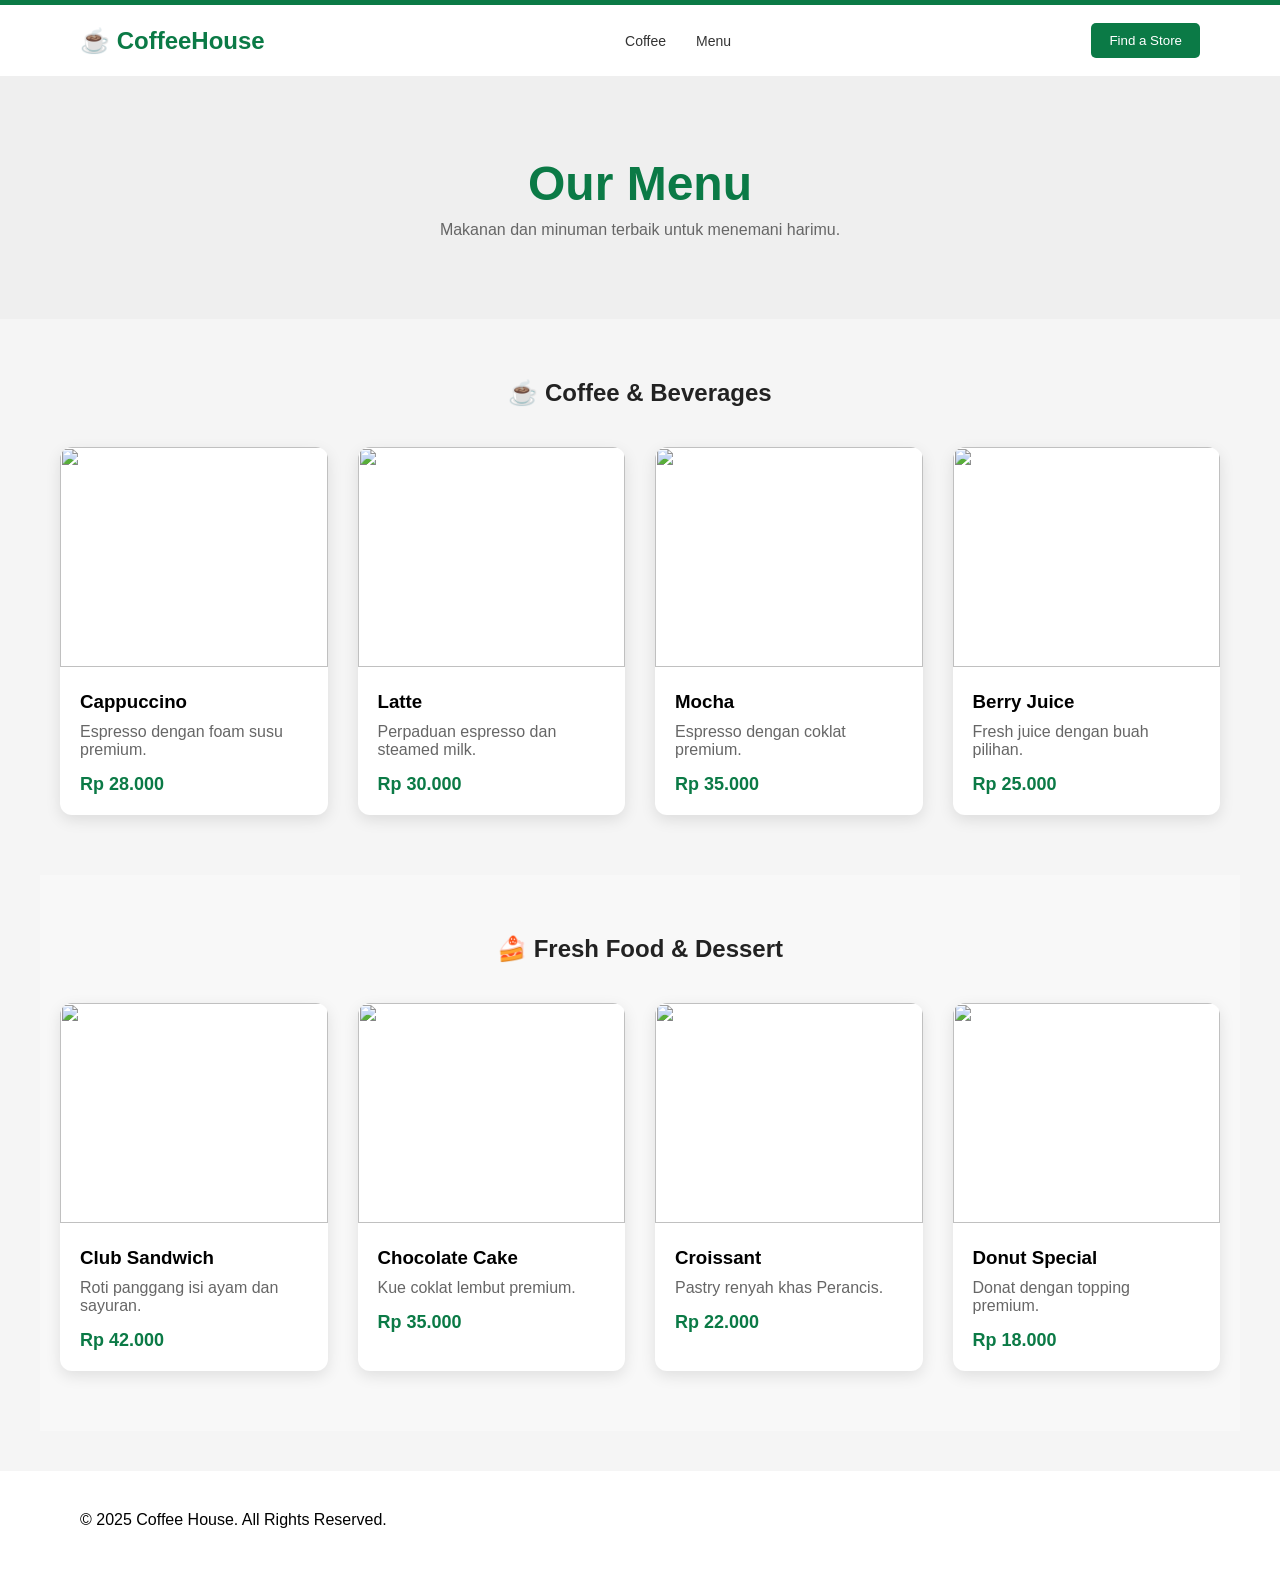
==== menu.html @ 1d5bfcc7 "Add files via upload" ====
<!DOCTYPE html>
<html lang="id">
<head>
<meta charset="UTF-8">
<meta name="viewport" content="width=device-width, initial-scale=1.0">
<title>Menu Coffee House</title>
<link rel="stylesheet" href="style.css">
<link rel="stylesheet" href="menu.css">
</head>
<body>

<header>
    <nav class="navbar">
        <div class="logo">☕ CoffeeHouse</div>

        <ul class="menu">
            <li><a href="index.html">Coffee</a></li>
            <li><a href="menu.html" class="active">Menu</a></li>
        </ul>

        <button class="store-btn">Find a Store</button>
    </nav>
</header>

<section class="menu-banner">
    <h1>Our Menu</h1>
    <p>Makanan dan minuman terbaik untuk menemani harimu.</p>
</section>

<!-- MINUMAN -->
<section class="menu-section">
    <h2>☕ Coffee & Beverages</h2>

    <div class="menu-grid">

        <div class="card">
            <img src="https://images.unsplash.com/photo-1495474472287-4d71bcdd2085?w=500">
            <div class="card-body">
                <h3>Cappuccino</h3>
                <p>Espresso dengan foam susu premium.</p>
                <span>Rp 28.000</span>
            </div>
        </div>

        <div class="card">
            <img src="https://images.unsplash.com/photo-1517701604599-bb29b565090c?w=500">
            <div class="card-body">
                <h3>Latte</h3>
                <p>Perpaduan espresso dan steamed milk.</p>
                <span>Rp 30.000</span>
            </div>
        </div>

        <div class="card">
            <img src="https://images.unsplash.com/photo-1461023058943-07fcbe16d735?w=500">
            <div class="card-body">
                <h3>Mocha</h3>
                <p>Espresso dengan coklat premium.</p>
                <span>Rp 35.000</span>
            </div>
        </div>

        <div class="card">
            <img src="https://images.unsplash.com/photo-1551024709-8f23befc6cf7?w=500">
            <div class="card-body">
                <h3>Berry Juice</h3>
                <p>Fresh juice dengan buah pilihan.</p>
                <span>Rp 25.000</span>
            </div>
        </div>

    </div>
</section>

<!-- MAKANAN -->
<section class="menu-section food-section">

    <h2>🍰 Fresh Food & Dessert</h2>

    <div class="menu-grid">

        <div class="card">
            <img src="https://images.unsplash.com/photo-1551782450-a2132b4ba21d?w=500">
            <div class="card-body">
                <h3>Club Sandwich</h3>
                <p>Roti panggang isi ayam dan sayuran.</p>
                <span>Rp 42.000</span>
            </div>
        </div>

        <div class="card">
            <img src="https://images.unsplash.com/photo-1578985545062-69928b1d9587?w=500">
            <div class="card-body">
                <h3>Chocolate Cake</h3>
                <p>Kue coklat lembut premium.</p>
                <span>Rp 35.000</span>
            </div>
        </div>

        <div class="card">
            <img src="https://images.unsplash.com/photo-1484723091739-30a097e8f929?w=500">
            <div class="card-body">
                <h3>Croissant</h3>
                <p>Pastry renyah khas Perancis.</p>
                <span>Rp 22.000</span>
            </div>
        </div>

        <div class="card">
            <img src="https://images.unsplash.com/photo-1509440159596-0249088772ff?w=500">
            <div class="card-body">
                <h3>Donut Special</h3>
                <p>Donat dengan topping premium.</p>
                <span>Rp 18.000</span>
            </div>
        </div>

    </div>
</section>

<footer>
    <p>© 2025 Coffee House. All Rights Reserved.</p>
</footer>

</body>
</html>
---- style.css ----
*{
    margin:0;
    padding:0;
    box-sizing:border-box;
    font-family:Arial, Helvetica, sans-serif;
}

body{
    background:#f5f5f5;
}

.navbar{
    background:white;
    display:flex;
    justify-content:space-between;
    align-items:center;
    padding:18px 80px;
    border-top:5px solid #0b7a46;
}

.logo{
    font-size:24px;
    font-weight:bold;
    color:#0b7a46;
}

.menu{
    display:flex;
    gap:30px;
    list-style:none;
}

.menu a{
    text-decoration:none;
    color:#333;
    font-size:14px;
}

.store-btn{
    background:#0b7a46;
    color:white;
    border:none;
    padding:10px 18px;
    border-radius:5px;
    cursor:pointer;
}

.hero,
.feature{
    max-width:1100px;
    margin:auto;
    display:grid;
    grid-template-columns:1fr 1fr;
    align-items:center;
    gap:50px;
    padding:60px;
}

.hero{
    background:#efefef;
}

.dark{
    background:#3b3b3b;
    color:white;
}

.content h2,
.content h3{
    margin-bottom:15px;
}

.content p{
    line-height:1.7;
    margin-bottom:20px;
}

.image img{
    width:100%;
    border-radius:8px;
}

.content button{
    padding:10px 20px;
    border:none;
    background:#0b7a46;
    color:white;
    border-radius:5px;
    cursor:pointer;
}

footer{
    background:white;
    margin-top:40px;
    padding:40px 80px;
}

.social{
    text-align:center;
    font-size:24px;
    margin-bottom:30px;
}

.footer-grid{
    display:grid;
    grid-template-columns:repeat(3,1fr);
    gap:40px;
}

.footer-grid h4{
    margin-bottom:10px;
}

.footer-grid p{
    margin:6px 0;
    color:#666;
}

.copyright{
    text-align:center;
    margin-top:40px;
    color:#888;
}

@media(max-width:768px){

    .navbar{
        padding:20px;
        flex-direction:column;
        gap:15px;
    }

    .hero,
    .feature{
        grid-template-columns:1fr;
        padding:30px;
    }

    .footer-grid{
        grid-template-columns:1fr;
    }
}
---- menu.css ----
.menu-banner{
    background:#efefef;
    text-align:center;
    padding:80px 20px;
}

.menu-banner h1{
    font-size:48px;
    color:#0b7a46;
    margin-bottom:10px;
}

.menu-banner p{
    color:#666;
}

.menu-section{
    max-width:1200px;
    margin:auto;
    padding:60px 20px;
}

.menu-section h2{
    text-align:center;
    margin-bottom:40px;
    color:#222;
}

.menu-grid{
    display:grid;
    grid-template-columns:repeat(auto-fit,minmax(250px,1fr));
    gap:30px;
}

.card{
    background:white;
    border-radius:12px;
    overflow:hidden;
    box-shadow:0 5px 15px rgba(0,0,0,.1);
    transition:.3s;
}

.card:hover{
    transform:translateY(-8px);
}

.card img{
    width:100%;
    height:220px;
    object-fit:cover;
}

.card-body{
    padding:20px;
}

.card-body h3{
    margin-bottom:10px;
}

.card-body p{
    color:#666;
    margin-bottom:15px;
}

.card-body span{
    color:#0b7a46;
    font-weight:bold;
    font-size:18px;
}

.food-section{
    background:#f8f8f8;
}
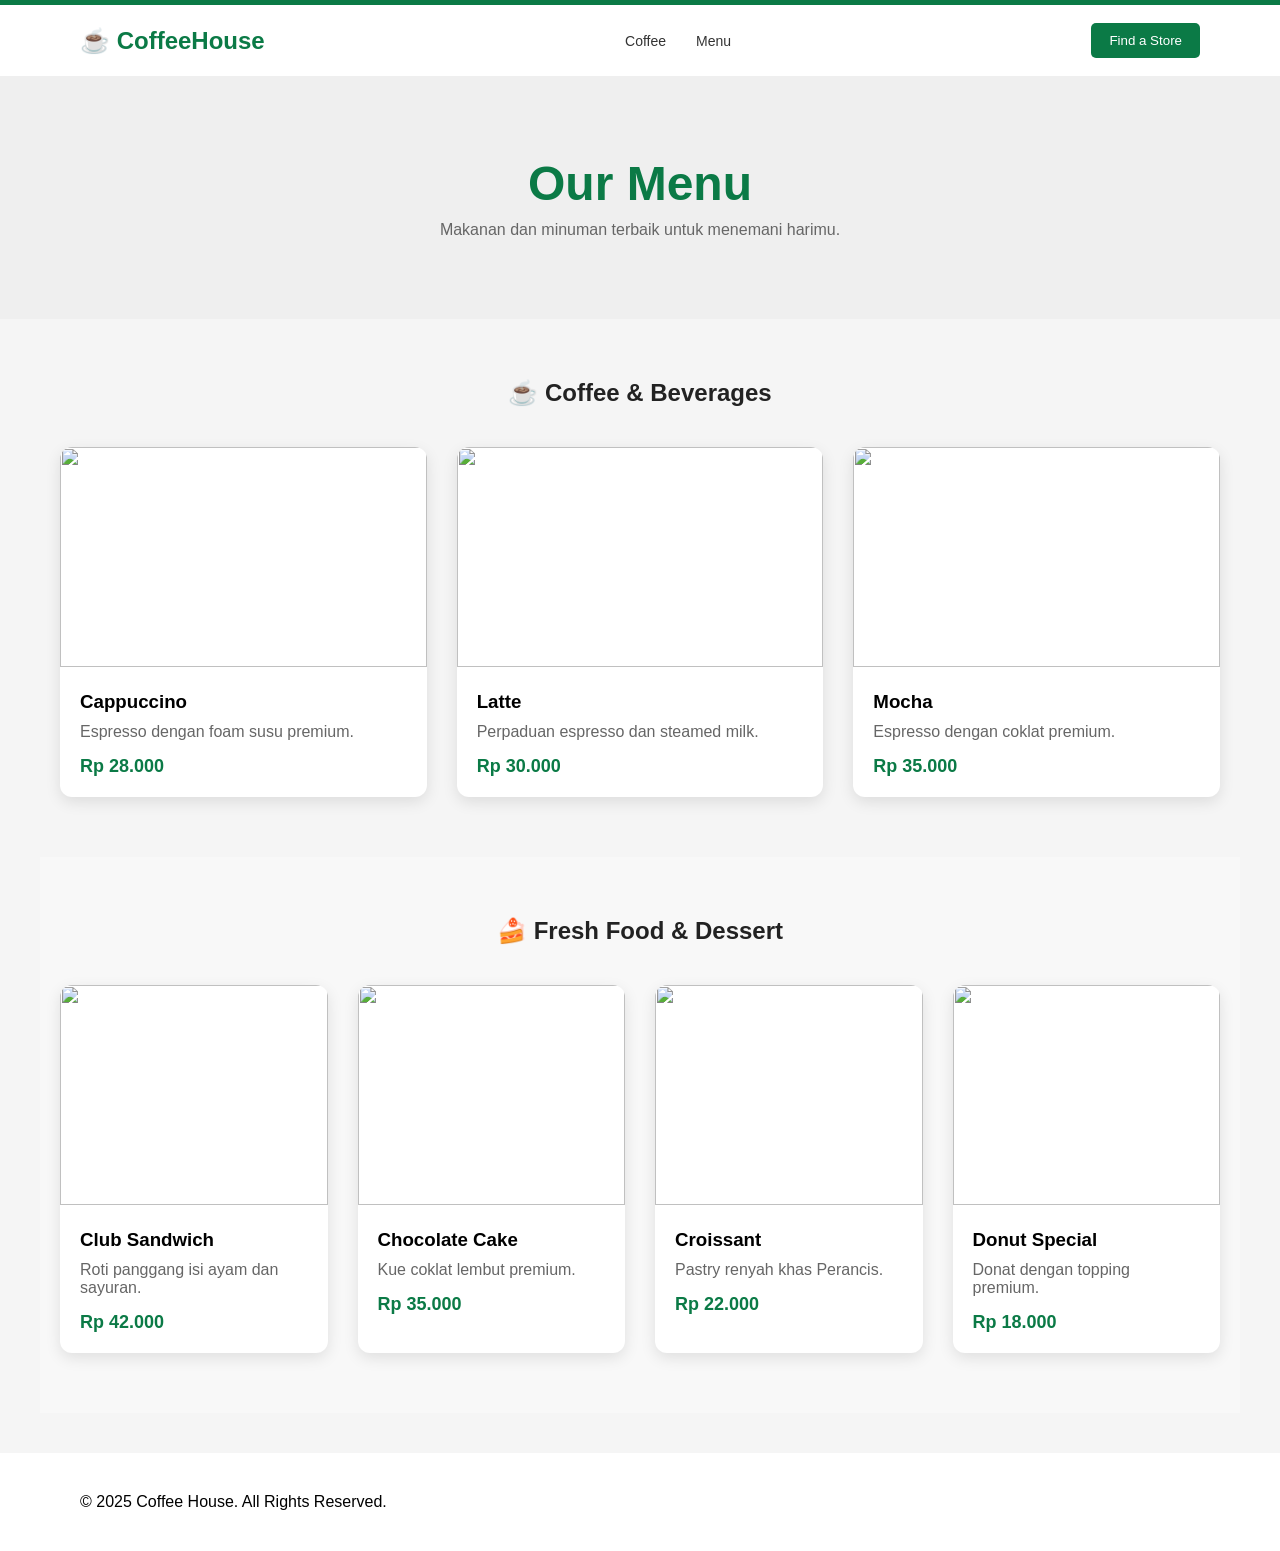
==== commit f1b6f706: "Add files via upload" ====
--- a/menu.html
+++ b/menu.html
@@ -16,6 +16,7 @@
         <ul class="menu">
             <li><a href="index.html">Coffee</a></li>
             <li><a href="menu.html" class="active">Menu</a></li>
+
         </ul>
 
         <button class="store-btn">Find a Store</button>
@@ -59,14 +60,6 @@
                 <span>Rp 35.000</span>
             </div>
         </div>
-
-        <div class="card">
-            <img src="https://images.unsplash.com/photo-1551024709-8f23befc6cf7?w=500">
-            <div class="card-body">
-                <h3>Berry Juice</h3>
-                <p>Fresh juice dengan buah pilihan.</p>
-                <span>Rp 25.000</span>
-            </div>
         </div>
 
     </div>
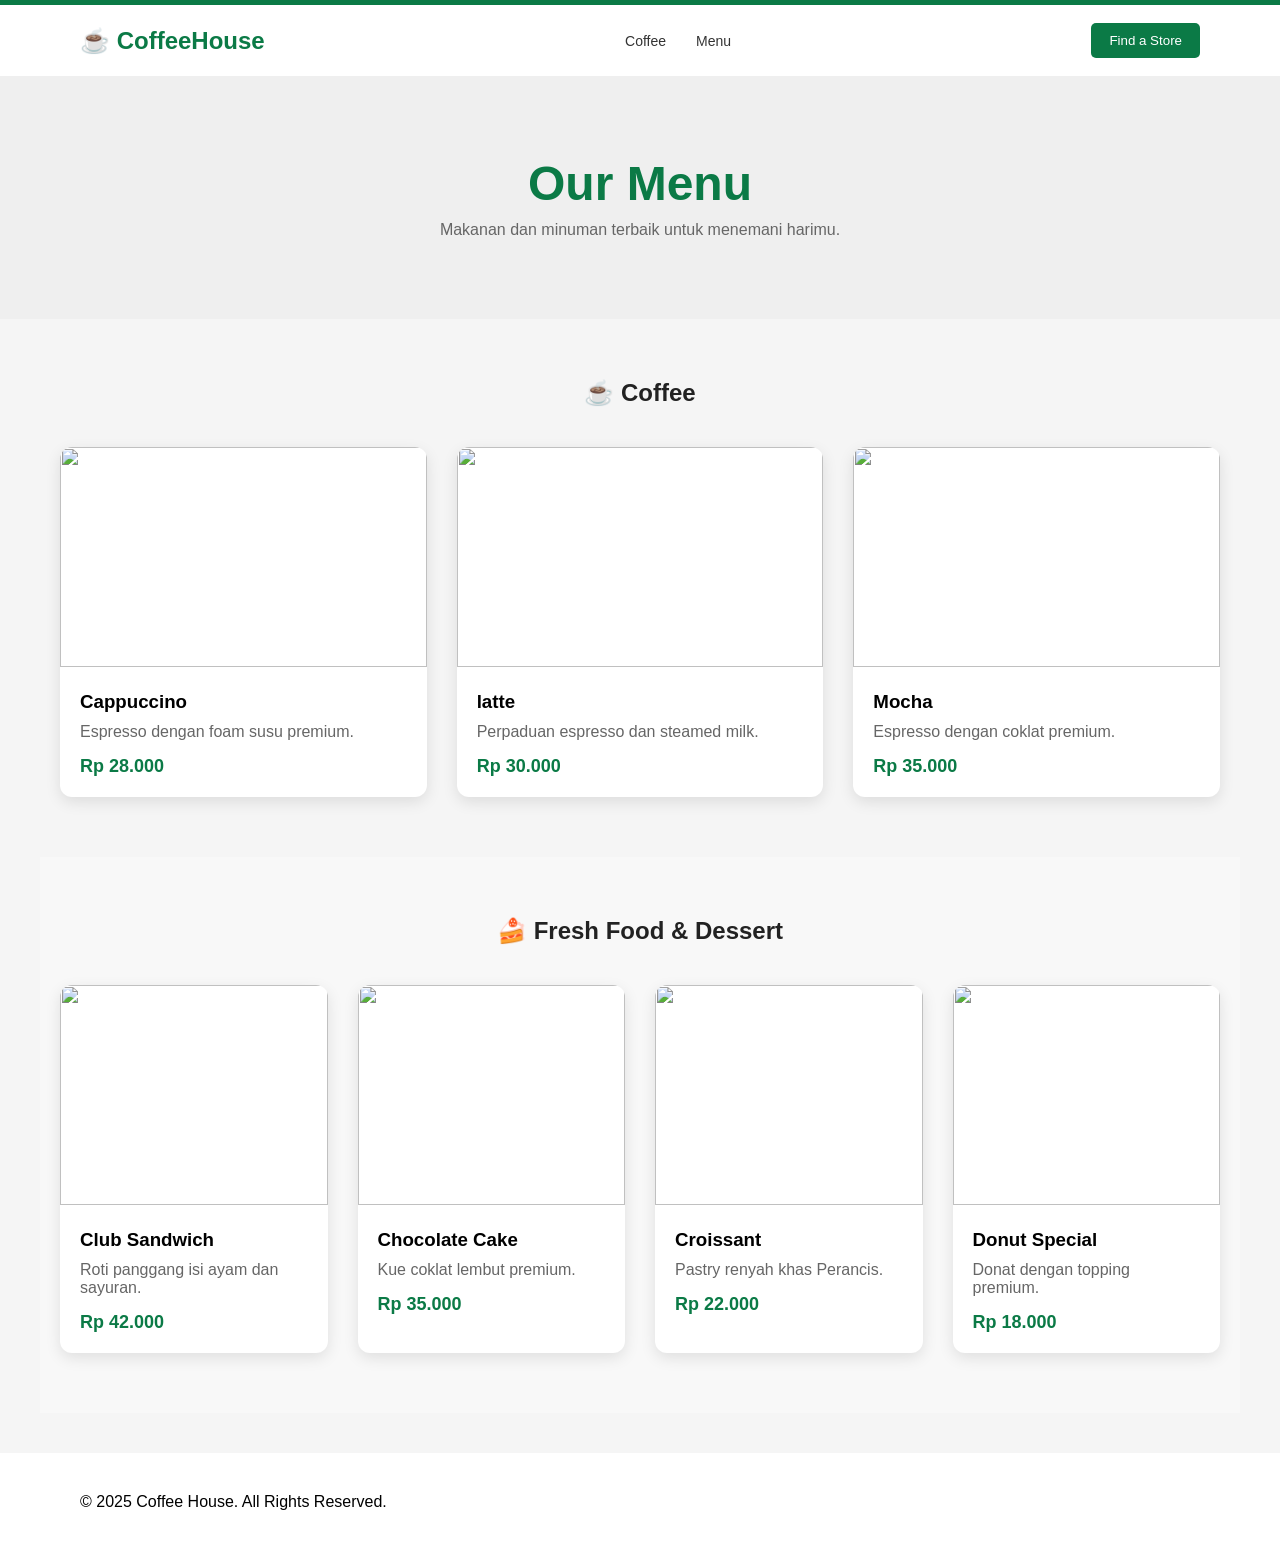
==== commit 8bb288ce: "Add files via upload" ====
--- a/menu.html
+++ b/menu.html
@@ -30,7 +30,7 @@
 
 <!-- MINUMAN -->
 <section class="menu-section">
-    <h2>☕ Coffee & Beverages</h2>
+    <h2>☕ Coffee</h2>
 
     <div class="menu-grid">
 
@@ -46,7 +46,7 @@
         <div class="card">
             <img src="https://images.unsplash.com/photo-1517701604599-bb29b565090c?w=500">
             <div class="card-body">
-                <h3>Latte</h3>
+                <h3>latte</h3>
                 <p>Perpaduan espresso dan steamed milk.</p>
                 <span>Rp 30.000</span>
             </div>
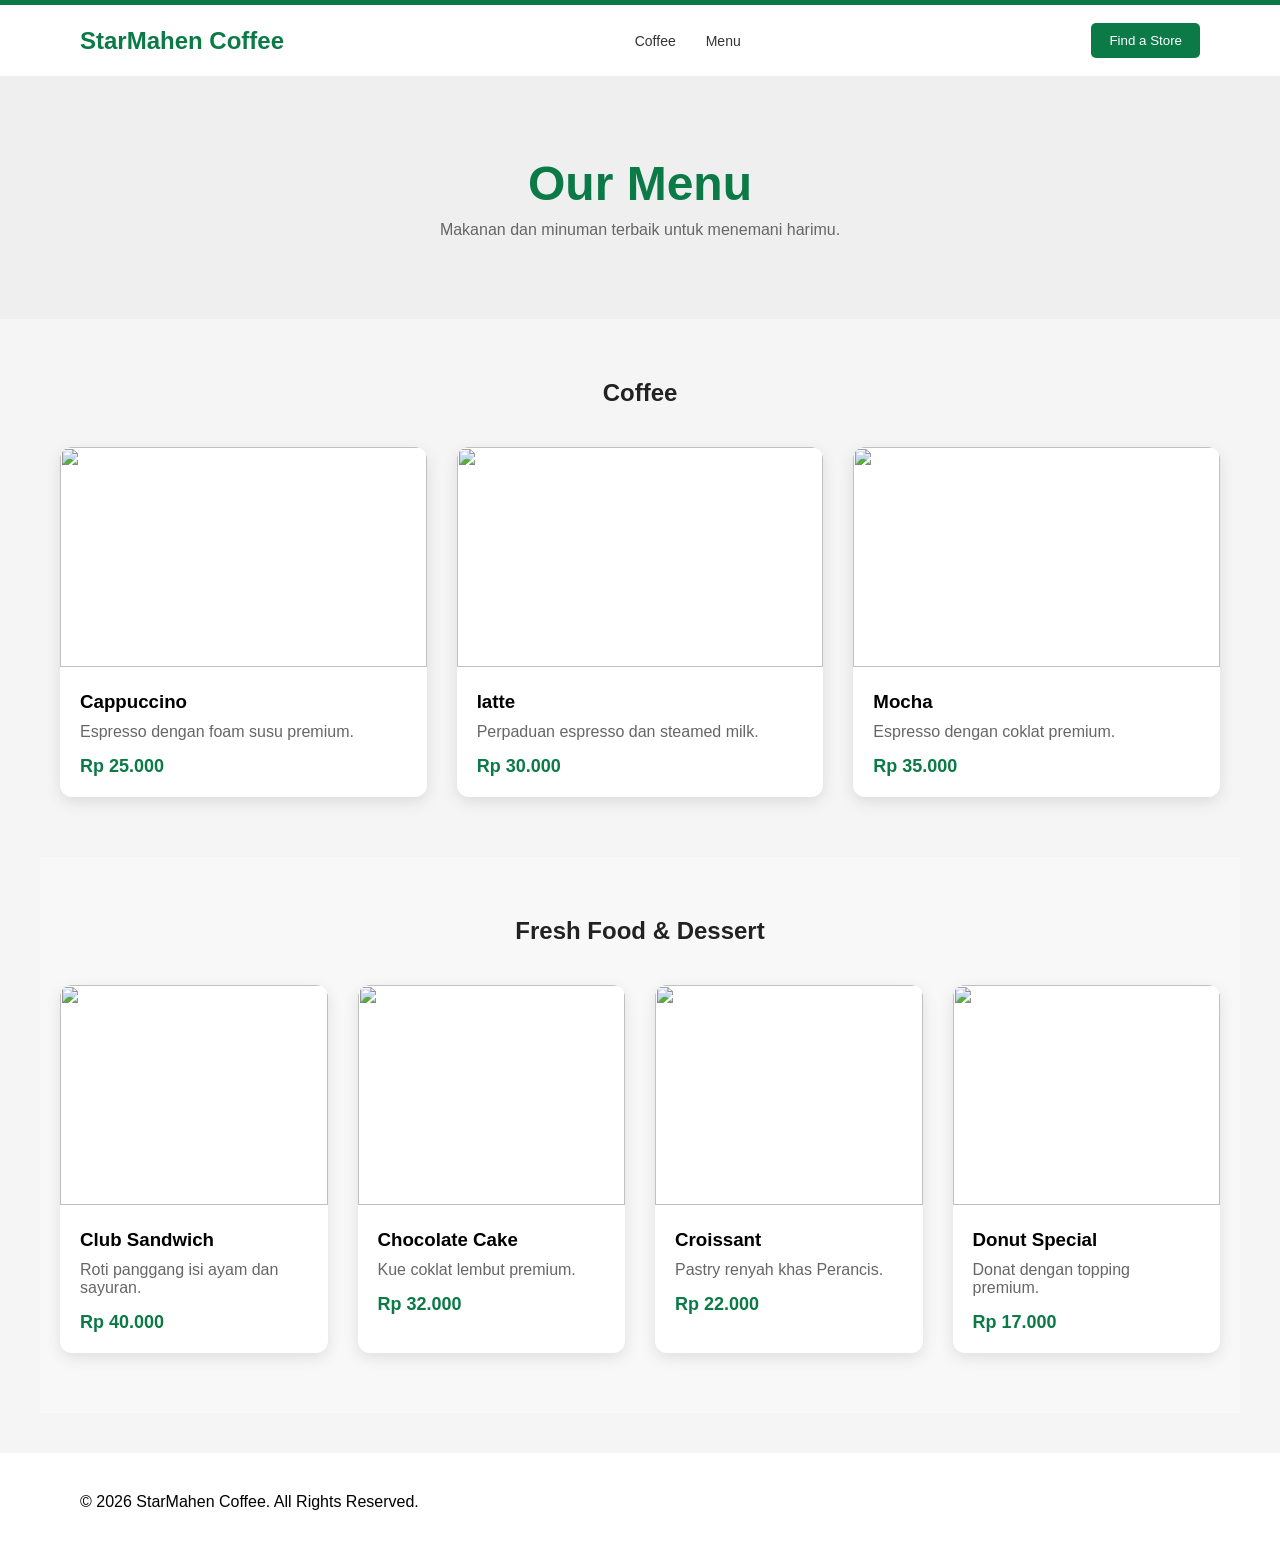
==== commit 04ff5936: "Add files via upload" ====
--- a/menu.html
+++ b/menu.html
@@ -3,7 +3,7 @@
 <head>
 <meta charset="UTF-8">
 <meta name="viewport" content="width=device-width, initial-scale=1.0">
-<title>Menu Coffee House</title>
+<title>Menu StarMahen Coffee</title>
 <link rel="stylesheet" href="style.css">
 <link rel="stylesheet" href="menu.css">
 </head>
@@ -11,7 +11,7 @@
 
 <header>
     <nav class="navbar">
-        <div class="logo">☕ CoffeeHouse</div>
+        <div class="logo">StarMahen Coffee</div>
 
         <ul class="menu">
             <li><a href="index.html">Coffee</a></li>
@@ -30,7 +30,7 @@
 
 <!-- MINUMAN -->
 <section class="menu-section">
-    <h2>☕ Coffee</h2>
+    <h2> Coffee</h2>
 
     <div class="menu-grid">
 
@@ -39,7 +39,7 @@
             <div class="card-body">
                 <h3>Cappuccino</h3>
                 <p>Espresso dengan foam susu premium.</p>
-                <span>Rp 28.000</span>
+                <span>Rp 25.000</span>
             </div>
         </div>
 
@@ -68,7 +68,7 @@
 <!-- MAKANAN -->
 <section class="menu-section food-section">
 
-    <h2>🍰 Fresh Food & Dessert</h2>
+    <h2> Fresh Food & Dessert</h2>
 
     <div class="menu-grid">
 
@@ -77,7 +77,7 @@
             <div class="card-body">
                 <h3>Club Sandwich</h3>
                 <p>Roti panggang isi ayam dan sayuran.</p>
-                <span>Rp 42.000</span>
+                <span>Rp 40.000</span>
             </div>
         </div>
 
@@ -86,7 +86,7 @@
             <div class="card-body">
                 <h3>Chocolate Cake</h3>
                 <p>Kue coklat lembut premium.</p>
-                <span>Rp 35.000</span>
+                <span>Rp 32.000</span>
             </div>
         </div>
 
@@ -104,7 +104,7 @@
             <div class="card-body">
                 <h3>Donut Special</h3>
                 <p>Donat dengan topping premium.</p>
-                <span>Rp 18.000</span>
+                <span>Rp 17.000</span>
             </div>
         </div>
 
@@ -112,7 +112,7 @@
 </section>
 
 <footer>
-    <p>© 2025 Coffee House. All Rights Reserved.</p>
+    <p>© 2026 StarMahen Coffee. All Rights Reserved.</p>
 </footer>
 
 </body>
